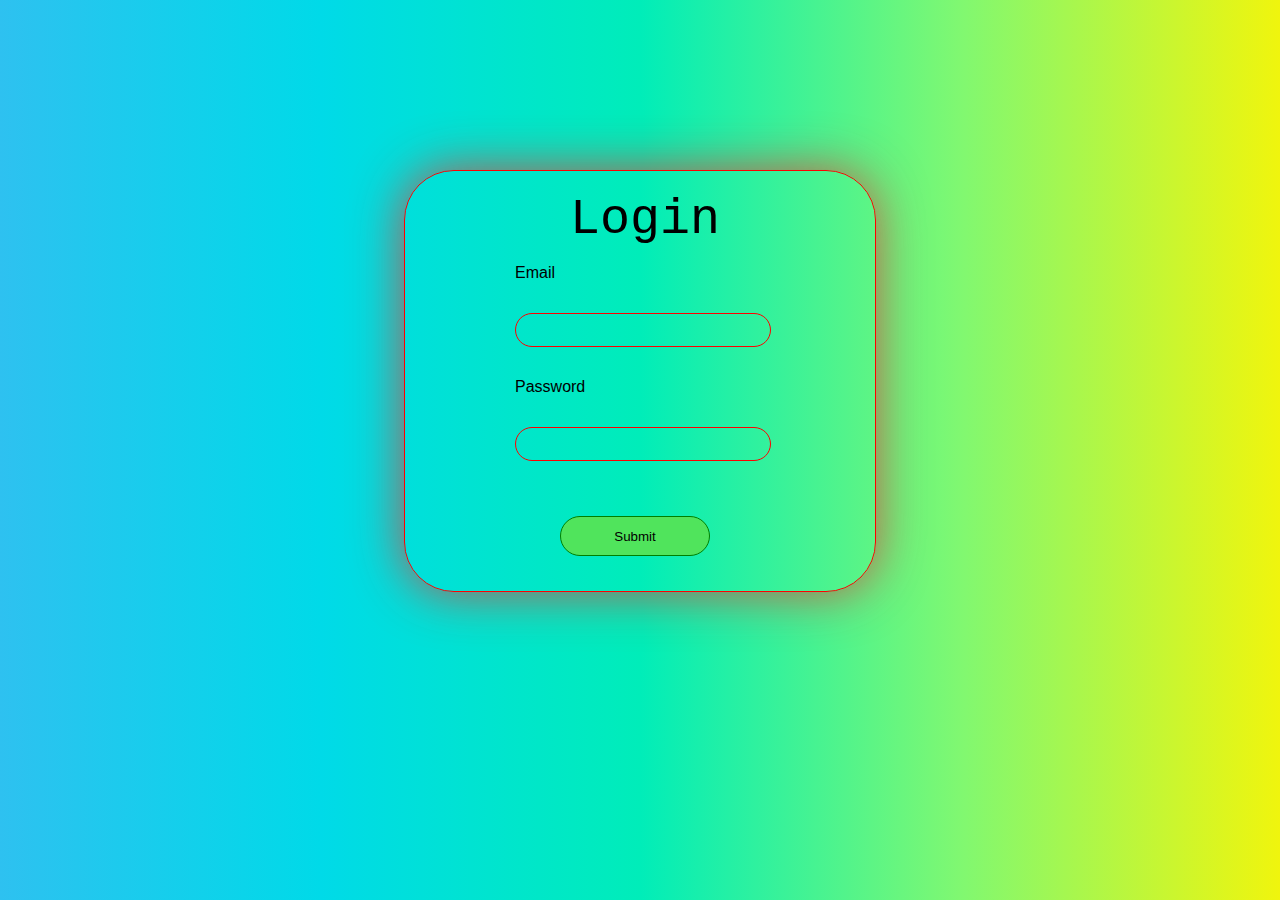
==== editingtags.html @ f6fff712 "own login page design using only css" ====
<!DOCTYPE html>
<html lang="en">

<head>
  <meta charset="UTF-8">
  <meta http-equiv="X-UA-Compatible" content="IE=edge">
  <meta name="viewport" content="width=device-width, initial-scale=1.0">
  <link rel="stylesheet" href="editinghtml.css">
  <title>Html tags editing Login Page</title>
</head>

<body>
    <div id="container">
    <p id="log">Login <p>
      <form method="post">
        <div id="email">
        <p>Email</p>
        <input type="text" name="text" id="t1">
        </div>
        <div id="pass">
        <p>Password</p>
        <input type="password" name="pass" id="t2">
        </div>
        <div id="btn">
        <button>Submit</button>
        </div>
      </form>
    </div>
</body>

</html>
---- editinghtml.css ----
body{
  background-image: linear-gradient(to right, #2ec1f0, #00dae8, #00edb9, #80f871, #f0f50d);
}
#container{
  margin: 170px auto;
  width: 450px;
  height: 340px;
  border: 1px solid red;
  border-radius: 50px;
  border-style: groove;
  padding: 20px 0px 60px 20px;
  background: transparent;
  box-shadow: 0 0 50px rgba(245, 40, 40, 0.767);
}
#log{
  margin: auto;
  width: 160px;
  font-size: 50px;
  font-family:'Courier New', Courier, monospace;
}
 #email {
  width: 270px;
  margin: auto;
}
#t1{
  margin: 15px auto;
  width: 250px;
  height: 30px;
  border: 1px solid red;
  border-radius: 50px;
  outline: none;
  font-size: 19px;
  text-align: center;
  font-family: 'Segoe UI', Tahoma, Geneva, Verdana, sans-serif;
  background: transparent;
}
#pass{
  width: 270px;
  margin: auto;
}
p{
  font-family: 'Segoe UI', Tahoma, Geneva, Verdana, sans-serif;
}
#t2{
  margin: 15px auto;
  width: 250px;
  height: 30px;
  border: 1px solid red;
  border-radius: 50px;
  outline: none;
  font-size: 16px;
  text-align: center;
  font-family: 'Segoe UI', Tahoma, Geneva, Verdana, sans-serif;
  background: transparent;
}
#btn{
  margin: 40px auto;
  width: 180px;
}
button{
  width: 150px;
  height: 40px;
  border: 1px solid green;
  border-radius: 50px;
  background-color: rgb(80, 228, 92);
  font-family: 'Segoe UI', Tahoma, Geneva, Verdana, sans-serif;
}
button:hover{
  cursor: pointer;
  background-color: rgb(11, 201, 11);
  color: azure;
}
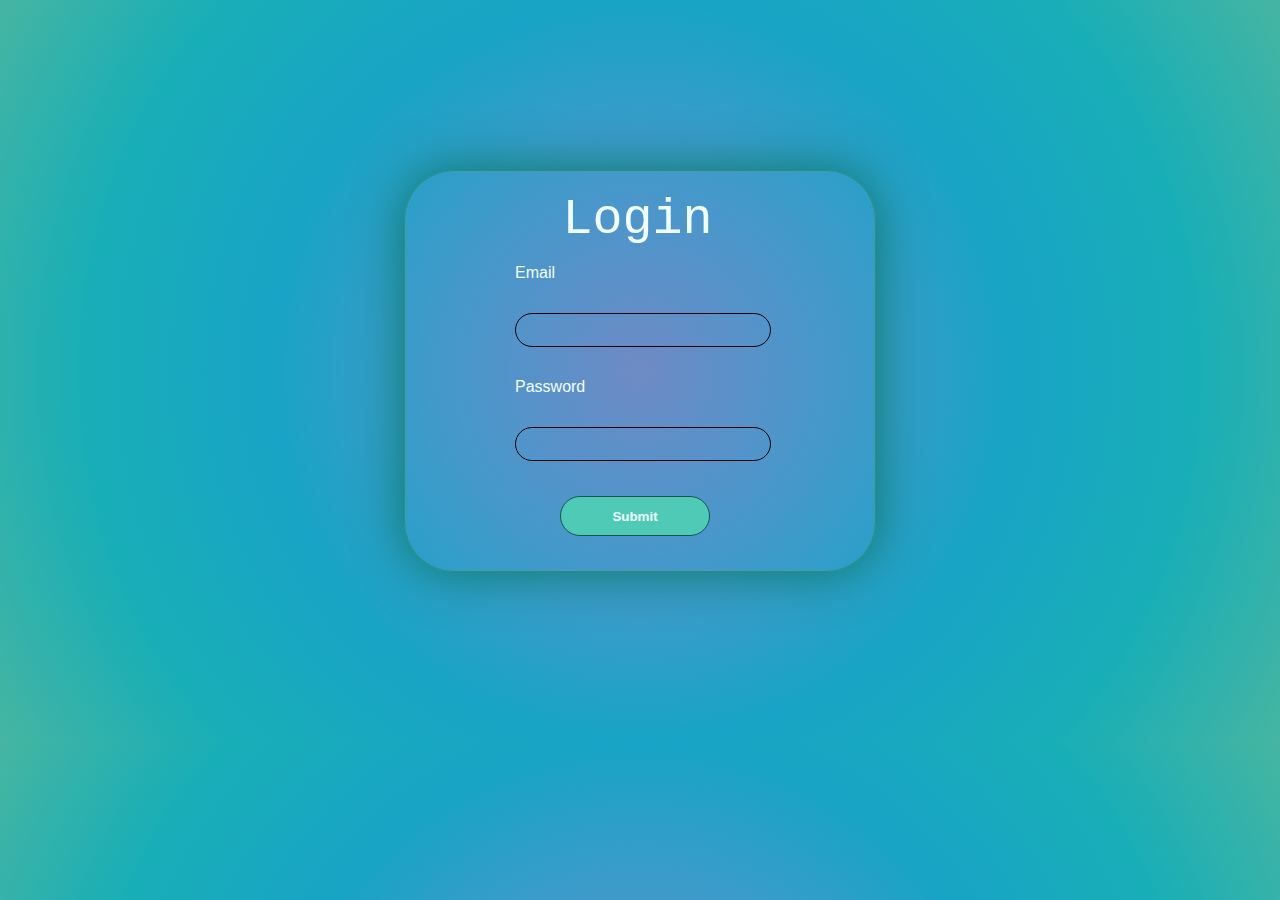
==== commit b11e54e2: "Own login page design with basic vali(clg work)" ====
--- a/editingtags.html
+++ b/editingtags.html
@@ -6,23 +6,23 @@
   <meta http-equiv="X-UA-Compatible" content="IE=edge">
   <meta name="viewport" content="width=device-width, initial-scale=1.0">
   <link rel="stylesheet" href="editinghtml.css">
-  <title>Html tags editing Login Page</title>
+  <title>Login Page</title>
 </head>
 
 <body>
     <div id="container">
     <p id="log">Login <p>
-      <form method="post">
+      <form method="post" action="editingtags.php">
         <div id="email">
         <p>Email</p>
-        <input type="text" name="text" id="t1">
+        <input type="text" name="email" id="t1">
         </div>
         <div id="pass">
         <p>Password</p>
         <input type="password" name="pass" id="t2">
         </div>
         <div id="btn">
-        <button>Submit</button>
+        <button name="submit">Submit</button>
         </div>
       </form>
     </div>
--- a/editinghtml.css
+++ b/editinghtml.css
@@ -1,72 +1,91 @@
-body{
-  background-image: linear-gradient(to right, #2ec1f0, #00dae8, #00edb9, #80f871, #f0f50d);
+body {
+  background-image: radial-gradient(
+    circle,
+    #6f8ac5,
+    #4798cb,
+    #18a4c6,
+    #18aeb7,
+    #46b5a2
+  );
 }
-#container{
+#container {
   margin: 170px auto;
   width: 450px;
-  height: 340px;
-  border: 1px solid red;
+  height: 320px;
+  border: 1px #328a7b;
   border-radius: 50px;
   border-style: groove;
   padding: 20px 0px 60px 20px;
   background: transparent;
-  box-shadow: 0 0 50px rgba(245, 40, 40, 0.767);
+  box-shadow: 0 0 50px #077966;
 }
-#log{
+#log {
   margin: auto;
-  width: 160px;
+  width: 175px;
   font-size: 50px;
-  font-family:'Courier New', Courier, monospace;
+  font-family: "Courier New", Courier, monospace;
 }
- #email {
+#email {
   width: 270px;
   margin: auto;
 }
-#t1{
+#t1 {
   margin: 15px auto;
   width: 250px;
   height: 30px;
-  border: 1px solid red;
+  border: 1px solid black;
   border-radius: 50px;
   outline: none;
   font-size: 19px;
   text-align: center;
-  font-family: 'Segoe UI', Tahoma, Geneva, Verdana, sans-serif;
+  font-family: "Segoe UI", Tahoma, Geneva, Verdana, sans-serif;
   background: transparent;
 }
-#pass{
+#pass {
   width: 270px;
   margin: auto;
 }
-p{
-  font-family: 'Segoe UI', Tahoma, Geneva, Verdana, sans-serif;
+p {
+  font-family: "Segoe UI", Tahoma, Geneva, Verdana, sans-serif;
+  color: azure;
 }
-#t2{
+#t2 {
   margin: 15px auto;
   width: 250px;
   height: 30px;
-  border: 1px solid red;
+  border: 1px solid black;
   border-radius: 50px;
   outline: none;
   font-size: 16px;
   text-align: center;
-  font-family: 'Segoe UI', Tahoma, Geneva, Verdana, sans-serif;
+  font-family: "Segoe UI", Tahoma, Geneva, Verdana, sans-serif;
   background: transparent;
 }
-#btn{
-  margin: 40px auto;
+#btn {
+  margin: 20px auto;
   width: 180px;
 }
-button{
+button {
   width: 150px;
   height: 40px;
-  border: 1px solid green;
+  border: 1px solid #1e534b;
   border-radius: 50px;
-  background-color: rgb(80, 228, 92);
-  font-family: 'Segoe UI', Tahoma, Geneva, Verdana, sans-serif;
+  background-color: #4ecab6;
+  font-family: "Segoe UI", Tahoma, Geneva, Verdana, sans-serif;
+  color: azure;
+  font-weight: 600;
 }
-button:hover{
+button:hover {
   cursor: pointer;
-  background-color: rgb(11, 201, 11);
+  background-color: rgb(50, 177, 92);
   color: azure;
-}+}
+p:hover {
+  cursor: default;
+}
+/* input:focus {
+  transform: scale(1.2);
+} */
+input:hover {
+  transform: scale(1.2);
+}
